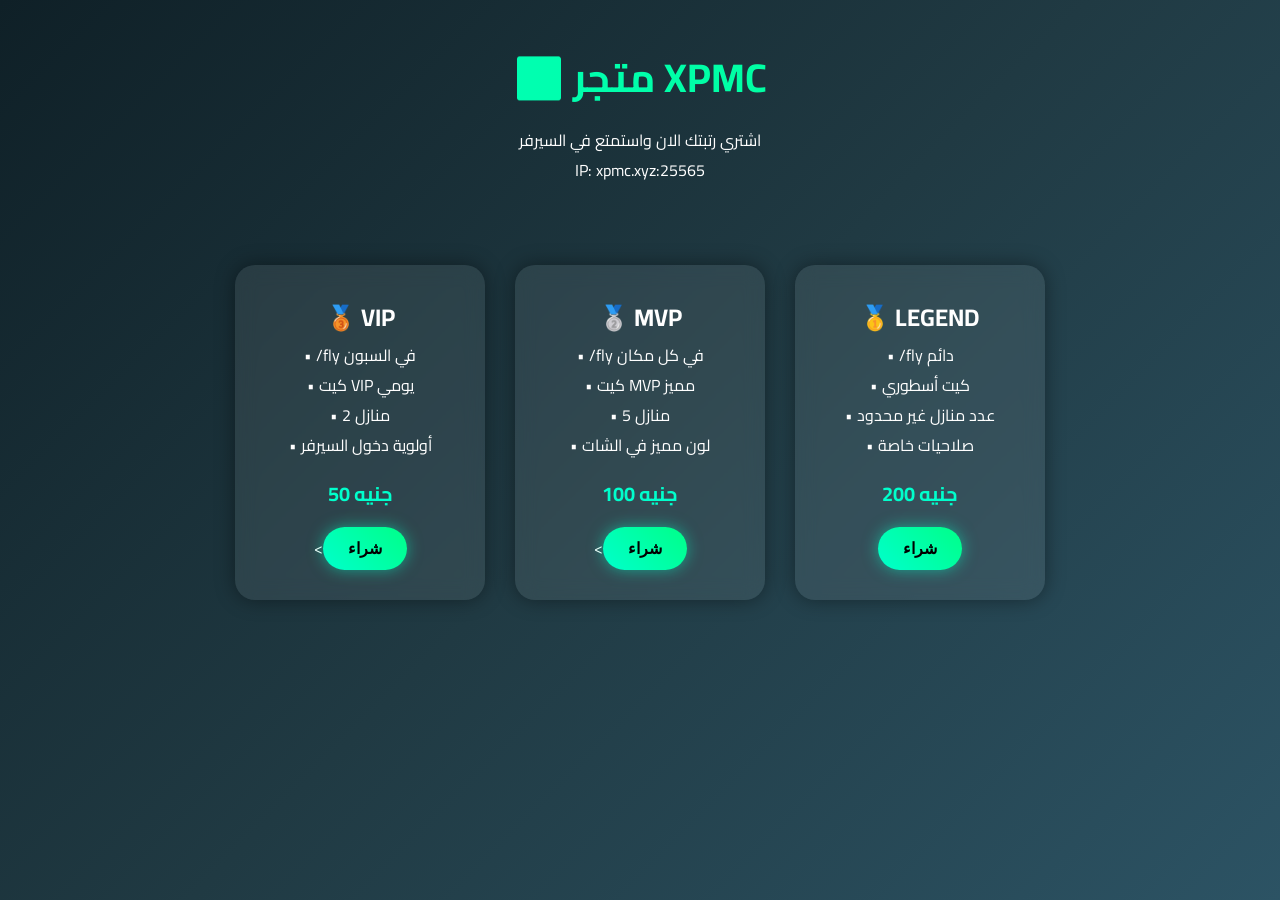
==== index.html @ bf9c6425 "Add files via upload" ====
<!DOCTYPE html>
<html lang="ar">
<head>
    <meta charset="UTF-8">
    <meta name="viewport" content="width=device-width, initial-scale=1.0">
    <title>متجر أراضي ماين كرافت</title>
    <link rel="stylesheet" href="style.css">
</head>
<body>

    <header>
        <h1>🟩 متجر XPMC </h1>
        <p>اشتري رتبتك الان واستمتع في السيرفر </p>
        <p>  IP: xpmc.xyz:25565  </p>
    </header>

    <section class="lands">

        <div class="card">
        <h2>🥉 VIP</h2>
        <p>• /fly في السبون</p>
        <p>• كيت VIP يومي</p>
        <p>• 2 منازل</p>
        <p>• أولوية دخول السيرفر</p>
        <p class="price">50 جنيه</p>
        <<button onclick="goToPayment('VIP', 50)">شراء</button>
        </div>

        <div class="card">
        <h2>🥈 MVP</h2>
        <p>• /fly في كل مكان</p>
        <p>• كيت MVP مميز</p>
        <p>• 5 منازل</p>
        <p>• لون مميز في الشات</p>
        <p class="price">100 جنيه</p>
        <<button onclick="goToPayment('MVP', 100)">شراء</button>
        </div>

       <div class="card">
        <h2>🥇 LEGEND</h2>
        <p>• /fly دائم</p>
        <p>• كيت أسطوري</p>
        <p>• عدد منازل غير محدود</p>
        <p>• صلاحيات خاصة</p>
        <p class="price">200 جنيه</p>
        <button onclick="goToPayment('LEGEND', 200)">شراء</button>
        </div>

    </section>

    <div id="popup" class="popup">
        <div class="popup-content">
            <h2 id="landName"></h2>
            <p id="landPrice"></p>
            <input type="text" id="playerName" placeholder="اكتب اسمك في ماين كرافت">
            <button onclick="confirmPurchase()">تأكيد الشراء</button>
            <button class="close" onclick="closePopup()">إلغاء</button>
        </div>
    </div>

    <script src="script.js"></script>
</body>
</html>
---- style.css ----
@import url('https://fonts.googleapis.com/css2?family=Cairo:wght@400;700&display=swap');

* {
    margin: 0;
    padding: 0;
    box-sizing: border-box;
}

body {
    font-family: 'Cairo', sans-serif;
    background: linear-gradient(135deg, #0f2027, #203a43, #2c5364);
    color: white;
    min-height: 100vh;
    text-align: center;
}

/* HEADER */
header {
    padding: 40px 20px;
}

header h1 {
    font-size: 40px;
    margin-bottom: 10px;
    background: linear-gradient(to right, #00ffcc, #00ff88);
    -webkit-background-clip: text;
    -webkit-text-fill-color: transparent;
}

/* CARDS */
.lands {
    display: flex;
    justify-content: center;
    flex-wrap: wrap;
    gap: 30px;
    margin-top: 40px;
}

.card {
    background: rgba(255, 255, 255, 0.08);
    backdrop-filter: blur(10px);
    padding: 30px;
    border-radius: 20px;
    width: 250px;
    transition: 0.4s;
    box-shadow: 0 0 20px rgba(0,0,0,0.4);
}

.card:hover {
    transform: translateY(-10px);
    box-shadow: 0 0 25px #00ffcc;
}

.price {
    color: #00ffcc;
    font-size: 20px;
    margin: 15px 0;
    font-weight: bold;
}

/* MODERN BUTTON */
button {
    padding: 12px 25px;
    border-radius: 50px;
    border: none;
    font-size: 16px;
    cursor: pointer;
    background: linear-gradient(45deg, #00ffcc, #00ff88);
    color: black;
    font-weight: bold;
    transition: 0.4s;
    box-shadow: 0 0 15px rgba(0,255,200,0.5);
}

button:hover {
    transform: scale(1.1);
    box-shadow: 0 0 25px #00ffcc;
}

/* POPUP */
.popup {
    display: none;
    position: fixed;
    inset: 0;
    background: rgba(0,0,0,0.8);
}

.popup-content {
    background: #1b1b1b;
    padding: 30px;
    width: 320px;
    border-radius: 20px;
    margin: 150px auto;
    box-shadow: 0 0 30px rgba(0,255,200,0.5);
}

input {
    padding: 10px;
    width: 100%;
    border-radius: 10px;
    border: none;
    margin: 15px 0;
    outline: none;
}

.close {
    background: crimson;
    color: white;
    margin-top: 10px;
}
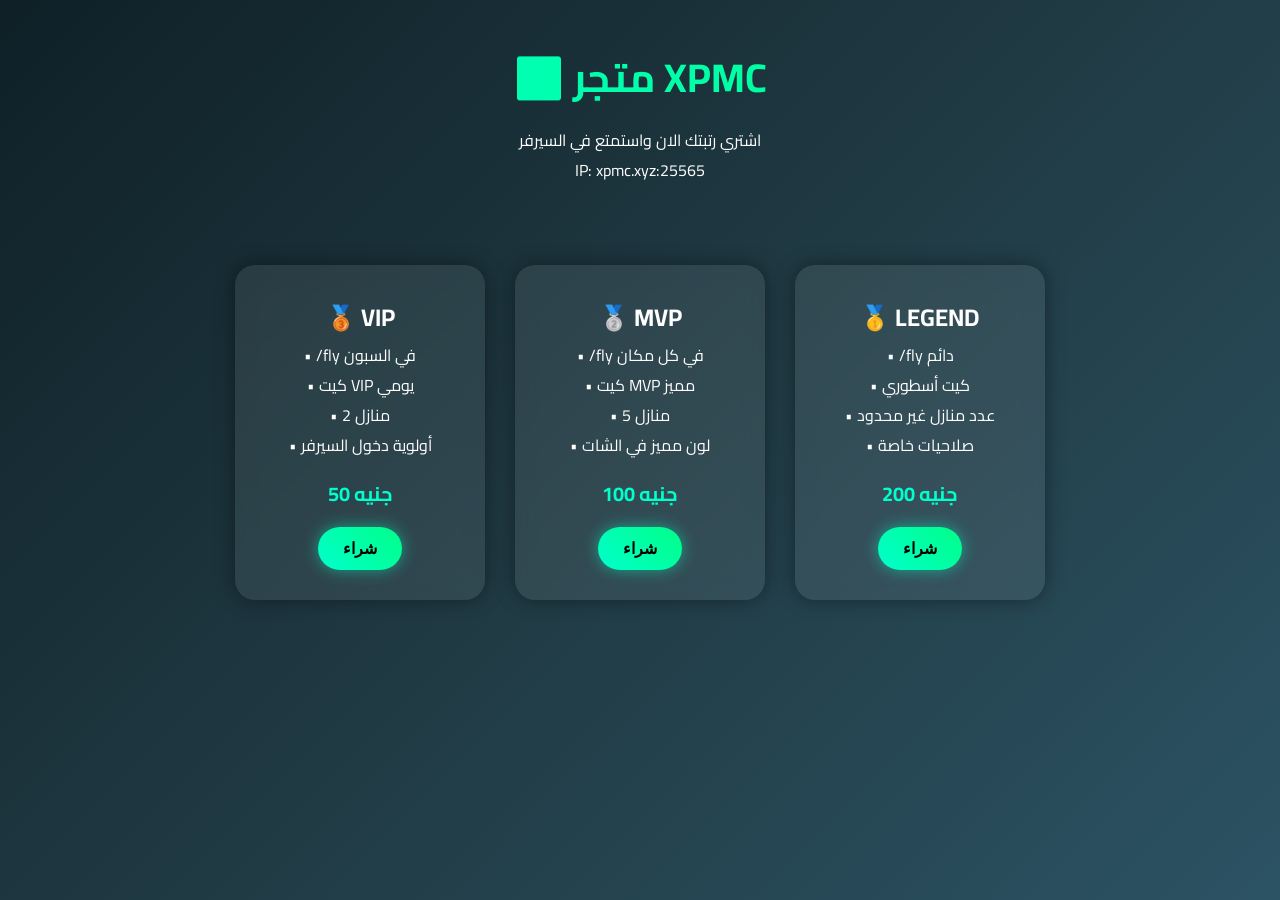
==== commit 1ef7134a: "Add files via upload" ====
--- a/index.html
+++ b/index.html
@@ -23,7 +23,7 @@
         <p>• 2 منازل</p>
         <p>• أولوية دخول السيرفر</p>
         <p class="price">50 جنيه</p>
-        <<button onclick="goToPayment('VIP', 50)">شراء</button>
+        <button onclick="window.open('https://forms.office.com/r/UesPTsssEZ &Rank=VIP&Price=50', '_blank')">شراء</button>
         </div>
 
         <div class="card">
@@ -33,7 +33,7 @@
         <p>• 5 منازل</p>
         <p>• لون مميز في الشات</p>
         <p class="price">100 جنيه</p>
-        <<button onclick="goToPayment('MVP', 100)">شراء</button>
+        <button onclick="window.open('https://forms.office.com/r/UesPTsssEZ &Rank=MVP&Price=100', '_blank')">شراء</button>
         </div>
 
        <div class="card">
@@ -43,7 +43,7 @@
         <p>• عدد منازل غير محدود</p>
         <p>• صلاحيات خاصة</p>
         <p class="price">200 جنيه</p>
-        <button onclick="goToPayment('LEGEND', 200)">شراء</button>
+        <button onclick="window.open('https://forms.office.com/r/UesPTsssEZ &Rank=LEGEND&Price=200', '_blank')">شراء</button>
         </div>
 
     </section>
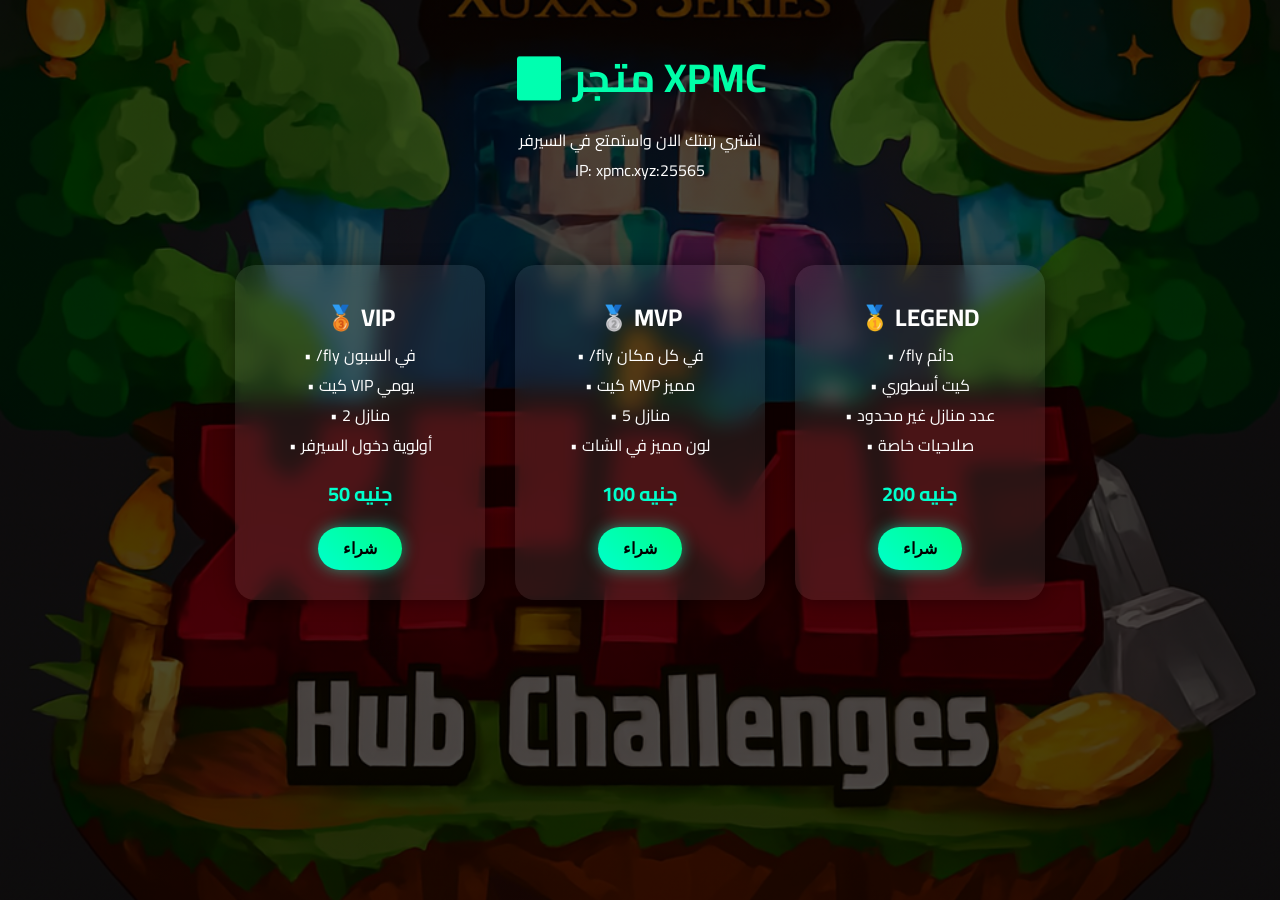
==== commit 8c3b047d: "Add files via upload" ====
--- a/index.html
+++ b/index.html
@@ -3,7 +3,7 @@
 <head>
     <meta charset="UTF-8">
     <meta name="viewport" content="width=device-width, initial-scale=1.0">
-    <title>متجر أراضي ماين كرافت</title>
+    <title>متجر  XPMC </title>
     <link rel="stylesheet" href="style.css">
 </head>
 <body>
--- a/style.css
+++ b/style.css
@@ -8,7 +8,10 @@
 
 body {
     font-family: 'Cairo', sans-serif;
-    background: linear-gradient(135deg, #0f2027, #203a43, #2c5364);
+    background: linear-gradient(rgba(0, 0, 0, 0.7), rgba(0, 0, 0, 0.7)), url('XPMC.png.png');
+    background-size: cover;
+    background-position: center;
+    background-attachment: fixed;
     color: white;
     min-height: 100vh;
     text-align: center;
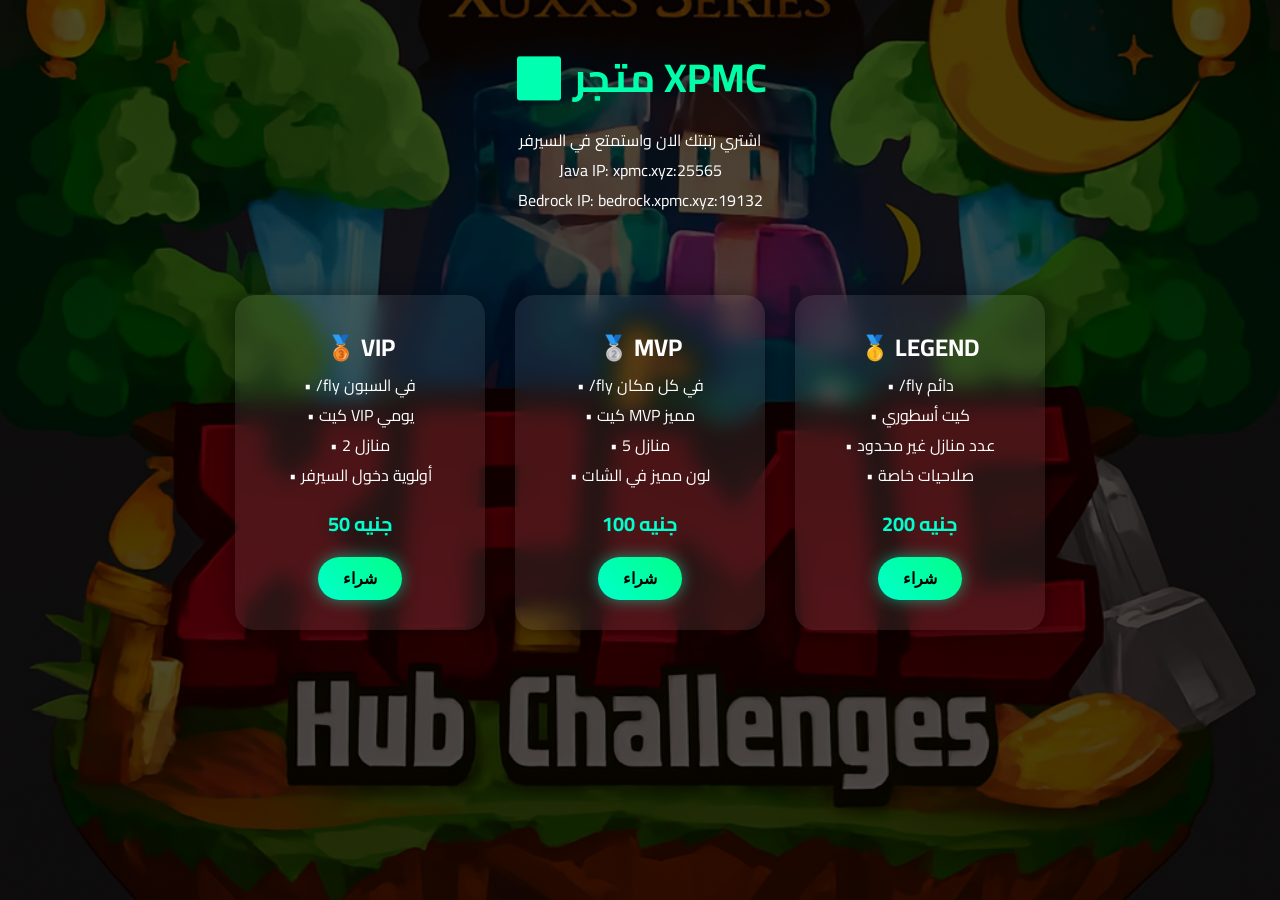
==== commit a180205c: "Add files via upload" ====
--- a/index.html
+++ b/index.html
@@ -11,7 +11,8 @@
     <header>
         <h1>🟩 متجر XPMC </h1>
         <p>اشتري رتبتك الان واستمتع في السيرفر </p>
-        <p>  IP: xpmc.xyz:25565  </p>
+        <p>  Java IP: xpmc.xyz:25565  </p> 
+        <p> Bedrock IP: bedrock.xpmc.xyz:19132 </p>
     </header>
 
     <section class="lands">
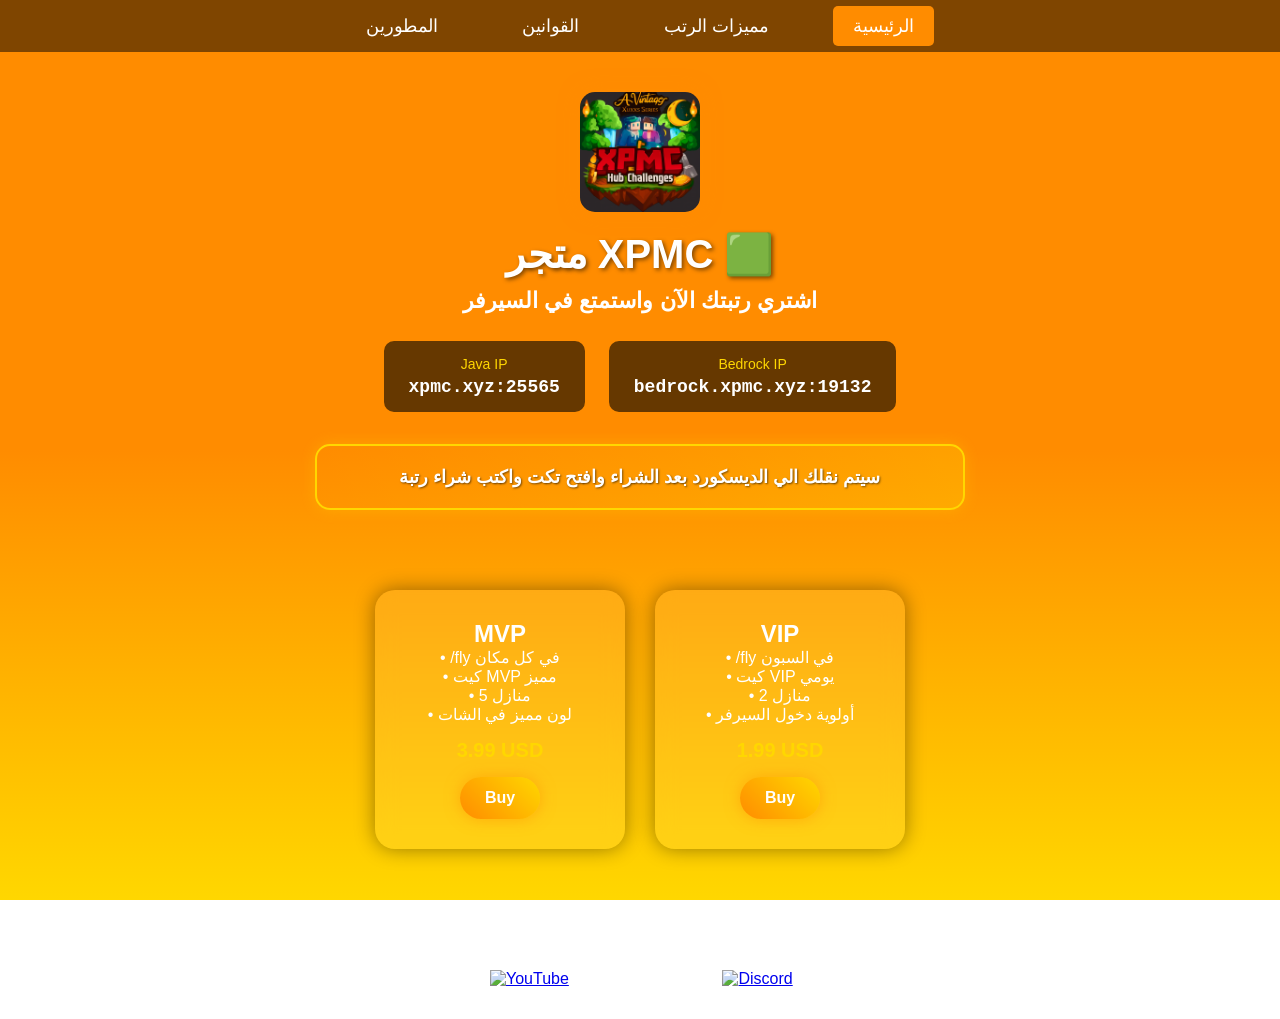
==== commit bee96773: "Add files via upload" ====
--- a/index.html
+++ b/index.html
@@ -3,50 +3,82 @@
 <head>
     <meta charset="UTF-8">
     <meta name="viewport" content="width=device-width, initial-scale=1.0">
+    <meta http-equiv="X-UA-Compatible" content="IE=edge">
+    <meta name="description" content="متجر رتب XPMC - اشتري رتبك واستمتع في السيرفر">
+    <meta name="keywords" content="Minecraft, Server, XPMC, رتب, متجر">
+    <meta http-equiv="Content-Security-Policy" content="default-src 'self'; script-src 'self' 'unsafe-inline'; style-src 'self' 'unsafe-inline' https://fonts.googleapis.com; font-src https://fonts.gstatic.com; img-src 'self' data: https://cdn-icons-png.flaticon.com;">
+    <meta http-equiv="Cache-Control" content="no-cache, no-store, must-revalidate">
+    <meta http-equiv="Pragma" content="no-cache">
+    <meta http-equiv="Expires" content="0">
+    <meta name="robots" content="noindex, nofollow">
     <title>متجر  XPMC </title>
     <link rel="stylesheet" href="style.css">
 </head>
 <body>
 
+    <nav>
+        <a href="index.html" class="active">الرئيسية</a>
+        <a href="features.html">مميزات الرتب</a>
+        <a href="rules.html">القوانين</a>
+        <a href="team.html">المطورين</a>
+    </nav>
+
     <header>
-        <h1>🟩 متجر XPMC </h1>
-        <p>اشتري رتبتك الان واستمتع في السيرفر </p>
-        <p>  Java IP: xpmc.xyz:25565  </p> 
-        <p> Bedrock IP: bedrock.xpmc.xyz:19132 </p>
+        <img src="XPMC.png.png" alt="XPMC Logo" class="logo">
+        <h1>متجر XPMC 🟩</h1>
+        <p class="tagline">اشتري رتبتك الآن واستمتع في السيرفر</p>
+        <div class="server-info">
+            <div class="ip-box" onclick="copyIP('xpmc.xyz:25565')">
+                <span class="ip-label">Java IP</span>
+                <span class="ip-address">xpmc.xyz:25565</span>
+            </div>
+            <div class="ip-box" onclick="copyIP('bedrock.xpmc.xyz:19132')">
+                <span class="ip-label">Bedrock IP</span>
+                <span class="ip-address">bedrock.xpmc.xyz:19132</span>
+            </div>
+        </div>
+        <p class="how-to-buy">
+            سيتم نقلك الي الديسكورد بعد الشراء وافتح تكت واكتب شراء رتبة
+        </p>
     </header>
 
     <section class="lands">
 
         <div class="card">
-        <h2>🥉 VIP</h2>
+        <h2>MVP</h2>
+        <p>• /fly في كل مكان</p>
+        <p>• كيت MVP مميز</p>
+        <p>• 5 منازل</p>
+        <p>• لون مميز في الشات</p>
+        <p class="price">3.99 USD</p>
+        <button onclick="window.open('https://discord.gg/ksceUxcd', '_blank')">Buy</button>
+        </div>
+
+        <div class="card">
+        <h2>VIP</h2>
         <p>• /fly في السبون</p>
         <p>• كيت VIP يومي</p>
         <p>• 2 منازل</p>
         <p>• أولوية دخول السيرفر</p>
-        <p class="price">50 جنيه</p>
-        <button onclick="window.open('https://forms.office.com/r/UesPTsssEZ &Rank=VIP&Price=50', '_blank')">شراء</button>
+        <p class="price">1.99 USD</p>
+        <button onclick="window.open('https://discord.gg/ksceUxcd', '_blank')">Buy</button>
         </div>
 
-        <div class="card">
-        <h2>🥈 MVP</h2>
-        <p>• /fly في كل مكان</p>
-        <p>• كيت MVP مميز</p>
-        <p>• 5 منازل</p>
-        <p>• لون مميز في الشات</p>
-        <p class="price">100 جنيه</p>
-        <button onclick="window.open('https://forms.office.com/r/UesPTsssEZ &Rank=MVP&Price=100', '_blank')">شراء</button>
+    </section>
+
+    <section class="social-section">
+        <div class="social-item">
+            <h2>قناتي على اليوتيوب</h2>
+            <a href="https://www.youtube.com/@_abdell_" target="_blank">
+                <img src="https://cdn-icons-png.flaticon.com/512/1384/1384060.png" alt="YouTube" width="60">
+            </a>
         </div>
-
-       <div class="card">
-        <h2>🥇 LEGEND</h2>
-        <p>• /fly دائم</p>
-        <p>• كيت أسطوري</p>
-        <p>• عدد منازل غير محدود</p>
-        <p>• صلاحيات خاصة</p>
-        <p class="price">200 جنيه</p>
-        <button onclick="window.open('https://forms.office.com/r/UesPTsssEZ &Rank=LEGEND&Price=200', '_blank')">شراء</button>
+        <div class="social-item">
+            <h2>سيرفر الديسكورد</h2>
+            <a href="https://discord.gg/ksceUxcd" target="_blank">
+                <img src="https://cdn-icons-png.flaticon.com/512/2111/2111370.png" alt="Discord" width="60">
+            </a>
         </div>
-
     </section>
 
     <div id="popup" class="popup">
--- a/style.css
+++ b/style.css
@@ -8,13 +8,31 @@
 
 body {
     font-family: 'Cairo', sans-serif;
-    background: linear-gradient(rgba(0, 0, 0, 0.7), rgba(0, 0, 0, 0.7)), url('XPMC.png.png');
-    background-size: cover;
-    background-position: center;
+    background: linear-gradient(to bottom, #FF8C00 50%, #FFD700 100%);
     background-attachment: fixed;
     color: white;
     min-height: 100vh;
     text-align: center;
+}
+
+/* NAV */
+nav {
+    background: rgba(0, 0, 0, 0.5);
+    padding: 15px;
+}
+
+nav a {
+    color: white;
+    text-decoration: none;
+    margin: 0 20px;
+    font-size: 18px;
+    padding: 10px 20px;
+    border-radius: 5px;
+    transition: 0.3s;
+}
+
+nav a:hover, nav a.active {
+    background: #FF8C00;
 }
 
 /* HEADER */
@@ -22,12 +40,82 @@
     padding: 40px 20px;
 }
 
+.logo {
+    width: 120px;
+    height: auto;
+    border-radius: 15px;
+    box-shadow: 0 0 20px rgba(255, 140, 0, 0.5);
+    margin-bottom: 15px;
+}
+
+.tagline {
+    font-size: 22px;
+    margin-bottom: 25px;
+    font-weight: bold;
+}
+
+.server-info {
+    display: flex;
+    justify-content: center;
+    gap: 20px;
+    flex-wrap: wrap;
+}
+
+.ip-box {
+    background: rgba(0, 0, 0, 0.6);
+    padding: 15px 25px;
+    border-radius: 12px;
+    cursor: pointer;
+    transition: all 0.3s;
+    border: 2px solid #FF8C00;
+}
+
+.ip-box:hover {
+    background: #FF8C00;
+    transform: scale(1.05);
+}
+
+.ip-label {
+    display: block;
+    font-size: 14px;
+    color: #FFD700;
+    margin-bottom: 5px;
+}
+
+.ip-box:hover .ip-label {
+    color: white;
+}
+
+.ip-address {
+    font-size: 18px;
+    font-weight: bold;
+    font-family: monospace;
+}
+
+.how-to-buy {
+    margin-top: 30px;
+    padding: 20px 30px;
+    background: linear-gradient(135deg, rgba(255,140,0,0.3), rgba(255,215,0,0.3));
+    border: 2px solid #FFD700;
+    border-radius: 15px;
+    font-size: 18px;
+    max-width: 650px;
+    margin-left: auto;
+    margin-right: auto;
+    font-weight: bold;
+    text-shadow: 1px 1px 2px rgba(0,0,0,0.5);
+    box-shadow: 0 0 15px rgba(255, 215, 0, 0.3);
+}
+
+.buy-hint {
+    display: none;
+}
+
 header h1 {
     font-size: 40px;
     margin-bottom: 10px;
-    background: linear-gradient(to right, #00ffcc, #00ff88);
-    -webkit-background-clip: text;
-    -webkit-text-fill-color: transparent;
+    color: #FFFFFF;
+    text-shadow: 2px 2px 4px rgba(0,0,0,0.5);
 }
 
 /* CARDS */
@@ -51,11 +139,142 @@
 
 .card:hover {
     transform: translateY(-10px);
-    box-shadow: 0 0 25px #00ffcc;
+    box-shadow: 0 0 25px #FFD700;
+}
+
+.card ul {
+    list-style: none;
+    text-align: right;
+    margin-top: 15px;
+}
+
+.card li {
+    padding: 8px 0;
+    font-size: 14px;
+}
+
+.features {
+    display: flex;
+    justify-content: center;
+    flex-wrap: wrap;
+    gap: 30px;
+    margin-top: 40px;
+    padding: 20px;
+}
+
+/* RULES PAGE */
+.rules-container {
+    max-width: 800px;
+    margin: 40px auto;
+    padding: 20px;
+    text-align: right;
+}
+
+.rule-section {
+    background: rgba(255, 255, 255, 0.1);
+    backdrop-filter: blur(10px);
+    padding: 25px;
+    border-radius: 15px;
+    margin-bottom: 20px;
+    box-shadow: 0 0 15px rgba(0,0,0,0.3);
+}
+
+.rule-section h2 {
+    color: #FFD700;
+    margin-bottom: 15px;
+    font-size: 22px;
+}
+
+.rule-section ul {
+    list-style: none;
+}
+
+.rule-section li {
+    padding: 10px 0;
+    border-bottom: 1px solid rgba(255,255,255,0.1);
+}
+
+.rule-section li:last-child {
+    border-bottom: none;
+}
+
+.rule-num {
+    background: #FF8C00;
+    color: white;
+    padding: 3px 8px;
+    border-radius: 5px;
+    margin-left: 10px;
+    font-size: 12px;
+}
+
+.punishments li {
+    font-size: 16px;
+}
+
+.note {
+    color: #FFD700;
+    margin-top: 15px;
+    font-style: italic;
+}
+
+/* TEAM PAGE */
+.team-container {
+    max-width: 800px;
+    margin: 40px auto;
+    padding: 20px;
+}
+
+.team-section {
+    margin-bottom: 30px;
+}
+
+.team-section h2 {
+    color: #FFD700;
+    margin-bottom: 15px;
+    font-size: 22px;
+}
+
+.team-card {
+    background: rgba(255, 255, 255, 0.1);
+    backdrop-filter: blur(10px);
+    padding: 20px;
+    border-radius: 15px;
+    margin-bottom: 15px;
+    box-shadow: 0 0 15px rgba(0,0,0,0.3);
+    text-align: center;
+    border: 2px solid #FF8C00;
+}
+
+.team-card.owner {
+    border: 2px solid #FFD700;
+    background: rgba(255, 215, 0, 0.1);
+}
+
+.team-card h3 {
+    font-size: 20px;
+    margin-bottom: 5px;
+}
+
+.team-card p {
+    color: #ccc;
+}
+
+.team-card p.light-text {
+    color: #eee;
+    font-weight: 500;
+}
+
+.team-card p.owner-text {
+    color: #FFD700;
+    font-weight: bold;
+}
+
+.team-card p.assistant-text {
+    color: #00ffcc;
 }
 
 .price {
-    color: #00ffcc;
+    color: #FFD700;
     font-size: 20px;
     margin: 15px 0;
     font-weight: bold;
@@ -68,16 +287,16 @@
     border: none;
     font-size: 16px;
     cursor: pointer;
-    background: linear-gradient(45deg, #00ffcc, #00ff88);
-    color: black;
+    background: linear-gradient(45deg, #FF8C00, #FFD700);
+    color: white;
     font-weight: bold;
     transition: 0.4s;
-    box-shadow: 0 0 15px rgba(0,255,200,0.5);
+    box-shadow: 0 0 15px rgba(255, 140, 0, 0.5);
 }
 
 button:hover {
     transform: scale(1.1);
-    box-shadow: 0 0 25px #00ffcc;
+    box-shadow: 0 0 25px #FFD700;
 }
 
 /* POPUP */
@@ -89,12 +308,12 @@
 }
 
 .popup-content {
-    background: #1b1b1b;
+    background: #2a1a0a;
     padding: 30px;
     width: 320px;
     border-radius: 20px;
     margin: 150px auto;
-    box-shadow: 0 0 30px rgba(0,255,200,0.5);
+    box-shadow: 0 0 30px rgba(255, 140, 0, 0.5);
 }
 
 input {
@@ -110,4 +329,32 @@
     background: crimson;
     color: white;
     margin-top: 10px;
+}
+
+/* SOCIAL SECTION */
+.social-section {
+    margin-top: 50px;
+    padding: 30px;
+    display: flex;
+    justify-content: center;
+    gap: 60px;
+    flex-wrap: wrap;
+}
+
+.social-item {
+    text-align: center;
+}
+
+.social-item h2 {
+    margin-bottom: 15px;
+    font-size: 22px;
+}
+
+.social-item a {
+    display: inline-block;
+    transition: transform 0.3s;
+}
+
+.social-item a:hover {
+    transform: scale(1.1);
 }
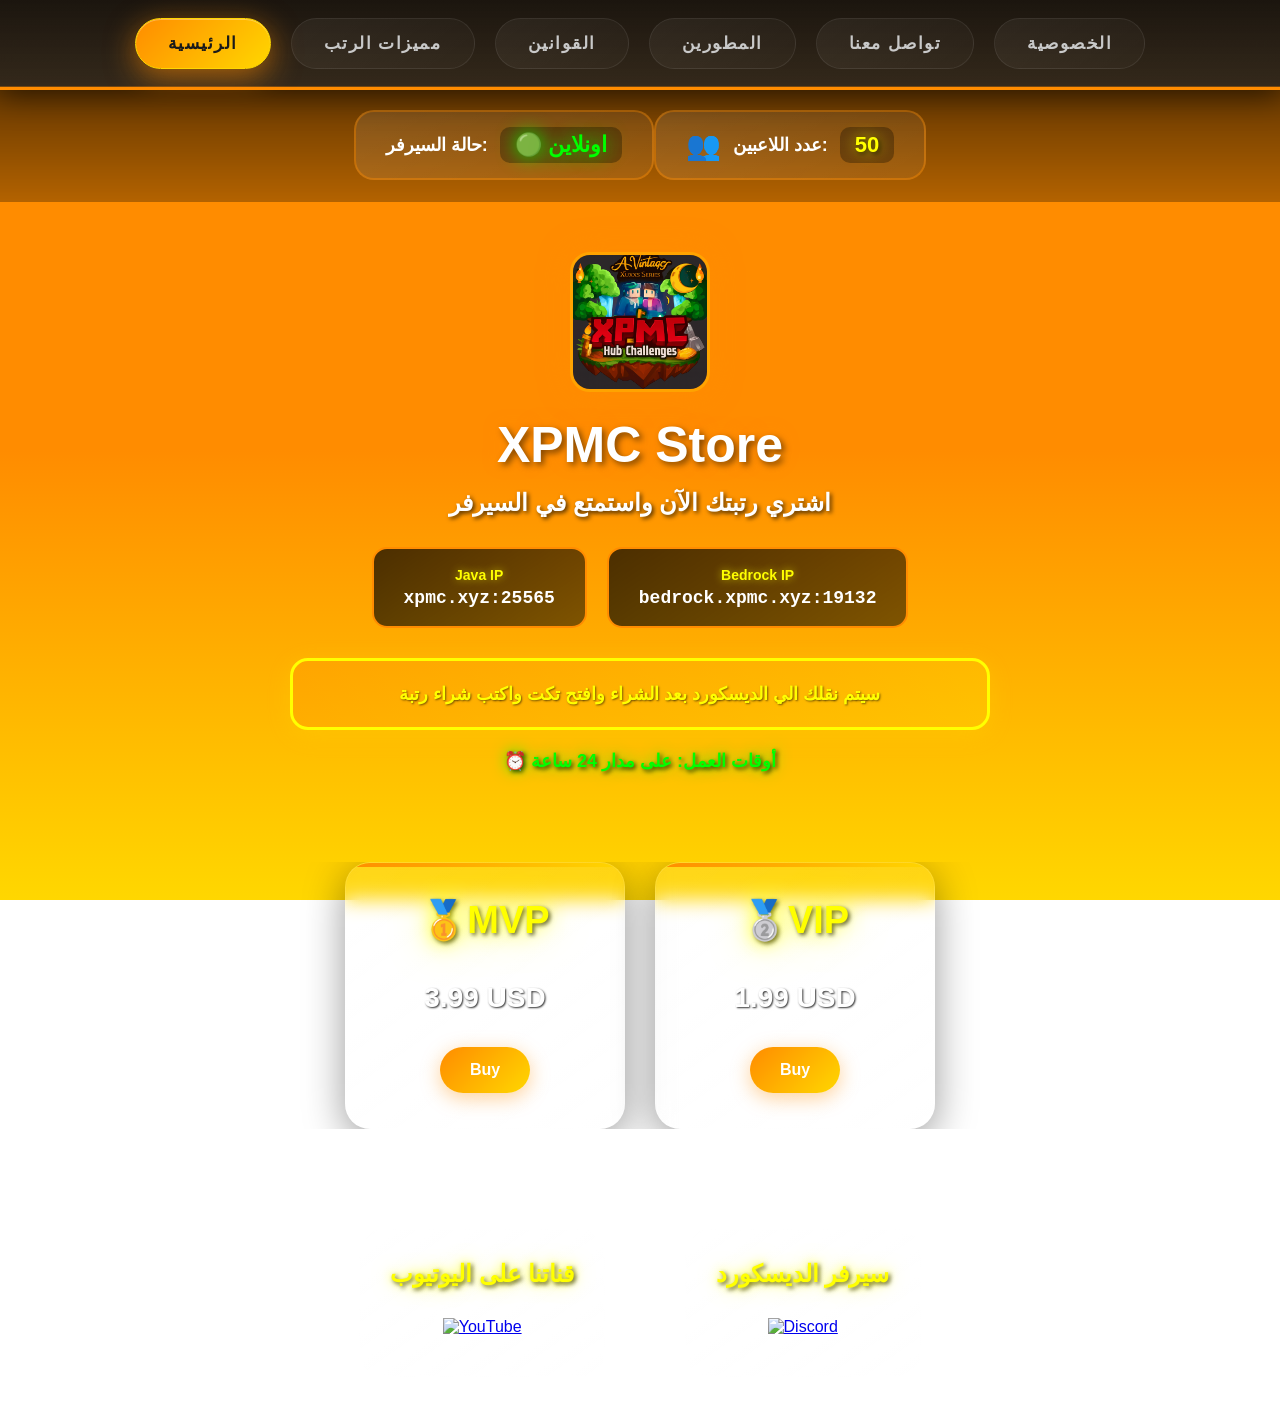
==== commit d81146af: "Add files via upload" ====
--- a/index.html
+++ b/index.html
@@ -11,7 +11,8 @@
     <meta http-equiv="Pragma" content="no-cache">
     <meta http-equiv="Expires" content="0">
     <meta name="robots" content="noindex, nofollow">
-    <title>متجر  XPMC </title>
+    <title>XPMC Store</title>
+    <link rel="icon" type="image/png" href="XPMC.png">
     <link rel="stylesheet" href="style.css">
 </head>
 <body>
@@ -21,11 +22,25 @@
         <a href="features.html">مميزات الرتب</a>
         <a href="rules.html">القوانين</a>
         <a href="team.html">المطورين</a>
+        <a href="contact.html">تواصل معنا</a>
+        <a href="privacy.html">الخصوصية</a>
     </nav>
 
+    <div class="server-status-bar">
+        <div class="status-item server-status">
+            <span class="status-label">حالة السيرفر:</span>
+            <span class="status-value online">🟢 اونلاين</span>
+        </div>
+        <div class="status-item players-count">
+            <span class="status-icon">👥</span>
+            <span class="status-label">عدد اللاعبين:</span>
+            <span class="status-value">50</span>
+        </div>
+    </div>
+
     <header>
-        <img src="XPMC.png.png" alt="XPMC Logo" class="logo">
-        <h1>متجر XPMC 🟩</h1>
+        <img src="XPMC.png" alt="XPMC Logo" class="logo">
+        <h1>XPMC Store</h1>
         <p class="tagline">اشتري رتبتك الآن واستمتع في السيرفر</p>
         <div class="server-info">
             <div class="ip-box" onclick="copyIP('xpmc.xyz:25565')">
@@ -40,26 +55,21 @@
         <p class="how-to-buy">
             سيتم نقلك الي الديسكورد بعد الشراء وافتح تكت واكتب شراء رتبة
         </p>
+        <p class="work-time">
+            ⏰ أوقات العمل: على مدار 24 ساعة
+        </p>
     </header>
 
     <section class="lands">
 
         <div class="card">
-        <h2>MVP</h2>
-        <p>• /fly في كل مكان</p>
-        <p>• كيت MVP مميز</p>
-        <p>• 5 منازل</p>
-        <p>• لون مميز في الشات</p>
+        <h2>🥇MVP</h2>
         <p class="price">3.99 USD</p>
         <button onclick="window.open('https://discord.gg/ksceUxcd', '_blank')">Buy</button>
         </div>
 
         <div class="card">
-        <h2>VIP</h2>
-        <p>• /fly في السبون</p>
-        <p>• كيت VIP يومي</p>
-        <p>• 2 منازل</p>
-        <p>• أولوية دخول السيرفر</p>
+        <h2>🥈VIP</h2>
         <p class="price">1.99 USD</p>
         <button onclick="window.open('https://discord.gg/ksceUxcd', '_blank')">Buy</button>
         </div>
@@ -68,7 +78,7 @@
 
     <section class="social-section">
         <div class="social-item">
-            <h2>قناتي على اليوتيوب</h2>
+            <h2>قناتنا على اليوتيوب</h2>
             <a href="https://www.youtube.com/@_abdell_" target="_blank">
                 <img src="https://cdn-icons-png.flaticon.com/512/1384/1384060.png" alt="YouTube" width="60">
             </a>
--- a/style.css
+++ b/style.css
@@ -1,4 +1,4 @@
-@import url('https://fonts.googleapis.com/css2?family=Cairo:wght@400;700&display=swap');
+@import url('https://fonts.googleapis.com/css2?family=Tajawal:wght@400;500;700;800;900&display=swap');
 
 * {
     margin: 0;
@@ -6,52 +6,177 @@
     box-sizing: border-box;
 }
 
+html {
+    overflow-x: hidden;
+}
+
 body {
-    font-family: 'Cairo', sans-serif;
+    font-family: 'Tajawal', sans-serif;
     background: linear-gradient(to bottom, #FF8C00 50%, #FFD700 100%);
     background-attachment: fixed;
     color: white;
     min-height: 100vh;
     text-align: center;
+    overflow-x: hidden;
 }
 
 /* NAV */
 nav {
-    background: rgba(0, 0, 0, 0.5);
-    padding: 15px;
+    background: linear-gradient(180deg, rgba(15, 15, 15, 0.95), rgba(30, 30, 30, 0.9));
+    padding: 18px 40px;
+    display: flex;
+    justify-content: center;
+    align-items: center;
+    gap: 20px;
+    box-shadow: 0 5px 30px rgba(0, 0, 0, 0.6), inset 0 -1px 0 rgba(255, 140, 0, 0.3);
+    border-bottom: 3px solid #FF8C00;
+    position: sticky;
+    top: 0;
+    z-index: 1000;
+    backdrop-filter: blur(10px);
+}
+
+/* SERVER STATUS BAR */
+.server-status-bar {
+    display: flex;
+    justify-content: center;
+    align-items: center;
+    padding: 20px 40px;
+    background: linear-gradient(180deg, rgba(0,0,0,0.6), rgba(0,0,0,0.3));
+    border-bottom: 2px solid rgba(255, 140, 0, 0.5);
+}
+
+.status-item {
+    display: flex;
+    align-items: center;
+    gap: 12px;
+    padding: 15px 30px;
+    border-radius: 20px;
+    background: linear-gradient(145deg, rgba(255, 255, 255, 0.1), rgba(255, 255, 255, 0.05));
+    border: 2px solid rgba(255, 140, 0, 0.4);
+    transition: all 0.4s cubic-bezier(0.34, 1.56, 0.64, 1);
+}
+
+.status-item:hover {
+    transform: translateY(-3px) scale(1.02);
+    box-shadow: 0 10px 30px rgba(255, 140, 0, 0.4);
+    border-color: rgba(255, 215, 0, 0.6);
+}
+
+.status-icon {
+    font-size: 28px;
+    animation: bounce 1s ease-in-out infinite;
+}
+
+@keyframes bounce {
+    0%, 100% { transform: translateY(0); }
+    50% { transform: translateY(-5px); }
+}
+
+.status-label {
+    font-size: 18px;
+    font-weight: 700;
+    color: #FFFFFF;
+}
+
+.status-value {
+    font-size: 22px;
+    font-weight: 900;
+    color: #FFFF00;
+    text-shadow: 0 0 15px rgba(255, 255, 0, 0.8), 2px 2px 4px rgba(0,0,0,0.8);
+    background: rgba(0, 0, 0, 0.3);
+    padding: 5px 15px;
+    border-radius: 10px;
+}
+
+.status-value.online {
+    color: #00FF00;
+    text-shadow: 0 0 20px rgba(0, 255, 0, 0.9);
+    animation: pulse 1.5s ease-in-out infinite;
+}
+
+@keyframes pulse {
+    0%, 100% { opacity: 1; }
+    50% { opacity: 0.7; }
+}
+
+@keyframes float {
+    0%, 100% { transform: translateY(0); }
+    50% { transform: translateY(-8px); }
 }
 
 nav a {
+    color: #c9c9c9;
+    text-decoration: none;
+    font-size: 17px;
+    padding: 14px 32px;
+    border-radius: 30px;
+    transition: all 0.4s cubic-bezier(0.34, 1.56, 0.64, 1);
+    font-weight: 800;
+    letter-spacing: 1.5px;
+    text-transform: uppercase;
+    position: relative;
+    background: linear-gradient(145deg, rgba(255,255,255,0.05), rgba(255,255,255,0.02));
+    border: 1px solid rgba(255, 255, 255, 0.08);
+}
+
+nav a::before {
+    content: '';
+    position: absolute;
+    top: 0;
+    left: 0;
+    width: 100%;
+    height: 100%;
+    border-radius: 30px;
+    background: linear-gradient(135deg, #FF8C00, #FFD700);
+    opacity: 0;
+    transition: all 0.4s ease;
+    z-index: -1;
+}
+
+nav a:hover {
     color: white;
-    text-decoration: none;
-    margin: 0 20px;
-    font-size: 18px;
-    padding: 10px 20px;
-    border-radius: 5px;
-    transition: 0.3s;
-}
-
-nav a:hover, nav a.active {
-    background: #FF8C00;
+    transform: translateY(-4px) scale(1.02);
+    box-shadow: 0 12px 35px rgba(255, 140, 0, 0.5), 0 4px 15px rgba(0, 0, 0, 0.3);
+    border-color: rgba(255, 215, 0, 0.5);
+    text-shadow: 0 2px 4px rgba(0, 0, 0, 0.3);
+}
+
+nav a.active {
+    background: linear-gradient(135deg, #FF8C00, #FFD700);
+    color: #1a1a1a;
+    box-shadow: 0 8px 30px rgba(255, 140, 0, 0.6), inset 0 1px 0 rgba(255, 255, 255, 0.3);
+    border-color: #FFD700;
+    text-shadow: none;
 }
 
 /* HEADER */
 header {
-    padding: 40px 20px;
+    padding: 50px 20px;
+    position: relative;
 }
 
 .logo {
-    width: 120px;
+    width: 140px;
     height: auto;
-    border-radius: 15px;
-    box-shadow: 0 0 20px rgba(255, 140, 0, 0.5);
-    margin-bottom: 15px;
+    border-radius: 20px;
+    box-shadow: 0 0 30px rgba(255, 140, 0, 0.6);
+    margin-bottom: 20px;
+    transition: all 0.4s;
+    border: 3px solid rgba(255, 215, 0, 0.3);
+}
+
+.logo:hover {
+    transform: scale(1.05) rotate(2deg);
+    box-shadow: 0 0 50px rgba(255, 140, 0, 0.8);
 }
 
 .tagline {
-    font-size: 22px;
-    margin-bottom: 25px;
+    font-size: 24px;
+    margin-bottom: 30px;
     font-weight: bold;
+    color: #FFFFFF;
+    text-shadow: 2px 2px 4px rgba(0,0,0,0.7);
 }
 
 .server-info {
@@ -62,24 +187,45 @@
 }
 
 .ip-box {
-    background: rgba(0, 0, 0, 0.6);
-    padding: 15px 25px;
-    border-radius: 12px;
+    background: linear-gradient(145deg, rgba(0,0,0,0.7), rgba(0,0,0,0.5));
+    padding: 18px 30px;
+    border-radius: 15px;
     cursor: pointer;
-    transition: all 0.3s;
+    transition: all 0.4s cubic-bezier(0.34, 1.56, 0.64, 1);
     border: 2px solid #FF8C00;
+    position: relative;
+    overflow: hidden;
+}
+
+.ip-box::before {
+    content: '';
+    position: absolute;
+    top: 0;
+    left: -100%;
+    width: 100%;
+    height: 100%;
+    background: linear-gradient(90deg, transparent, rgba(255,255,255,0.1), transparent);
+    transition: 0.5s;
+}
+
+.ip-box:hover::before {
+    left: 100%;
 }
 
 .ip-box:hover {
-    background: #FF8C00;
-    transform: scale(1.05);
+    background: linear-gradient(135deg, #FF8C00, #FFA500);
+    transform: scale(1.05) translateY(-3px);
+    box-shadow: 0 10px 30px rgba(255, 140, 0, 0.5);
+    border-color: #FFD700;
 }
 
 .ip-label {
     display: block;
     font-size: 14px;
-    color: #FFD700;
+    color: #FFFF00;
     margin-bottom: 5px;
+    text-shadow: 0 0 8px rgba(255, 255, 0, 0.6);
+    font-weight: bold;
 }
 
 .ip-box:hover .ip-label {
@@ -94,17 +240,33 @@
 
 .how-to-buy {
     margin-top: 30px;
-    padding: 20px 30px;
+    padding: 22px 35px;
     background: linear-gradient(135deg, rgba(255,140,0,0.3), rgba(255,215,0,0.3));
-    border: 2px solid #FFD700;
-    border-radius: 15px;
+    border: 3px solid #FFFF00;
+    border-radius: 18px;
     font-size: 18px;
-    max-width: 650px;
+    max-width: 700px;
     margin-left: auto;
     margin-right: auto;
     font-weight: bold;
     text-shadow: 1px 1px 2px rgba(0,0,0,0.5);
-    box-shadow: 0 0 15px rgba(255, 215, 0, 0.3);
+    box-shadow: 0 5px 25px rgba(255, 215, 0, 0.3);
+    transition: all 0.3s;
+    color: #FFFF00;
+}
+
+.how-to-buy:hover {
+    transform: translateY(-3px);
+    box-shadow: 0 8px 35px rgba(255, 215, 0, 0.4);
+}
+
+.work-time {
+    margin-top: 20px;
+    font-size: 18px;
+    font-weight: 700;
+    color: #00FF00;
+    text-shadow: 0 0 15px rgba(0, 255, 0, 0.7), 2px 2px 4px rgba(0,0,0,0.8);
+    animation: pulse 2s ease-in-out infinite;
 }
 
 .buy-hint {
@@ -112,10 +274,21 @@
 }
 
 header h1 {
-    font-size: 40px;
-    margin-bottom: 10px;
-    color: #FFFFFF;
-    text-shadow: 2px 2px 4px rgba(0,0,0,0.5);
+    font-size: 50px;
+    margin-bottom: 15px;
+    color: #FFFFFF;
+    font-weight: 900;
+    text-shadow: 3px 3px 6px rgba(0,0,0,0.5), 0 0 20px rgba(255, 140, 0, 0.3);
+    animation: headerGlow 2s ease-in-out infinite alternate;
+}
+
+@keyframes headerGlow {
+    from {
+        text-shadow: 3px 3px 6px rgba(0,0,0,0.5), 0 0 20px rgba(255, 140, 0, 0.3);
+    }
+    to {
+        text-shadow: 3px 3px 6px rgba(0,0,0,0.5), 0 0 40px rgba(255, 140, 0, 0.6);
+    }
 }
 
 /* CARDS */
@@ -128,18 +301,48 @@
 }
 
 .card {
-    background: rgba(255, 255, 255, 0.08);
+    background: linear-gradient(145deg, rgba(255, 255, 255, 0.1), rgba(255, 255, 255, 0.05));
     backdrop-filter: blur(10px);
-    padding: 30px;
-    border-radius: 20px;
-    width: 250px;
-    transition: 0.4s;
-    box-shadow: 0 0 20px rgba(0,0,0,0.4);
+    padding: 35px 30px;
+    border-radius: 25px;
+    width: 280px;
+    transition: all 0.4s cubic-bezier(0.34, 1.56, 0.64, 1);
+    box-shadow: 0 10px 40px rgba(0,0,0,0.4);
+    border: 1px solid rgba(255, 255, 255, 0.1);
+    position: relative;
+    overflow: hidden;
+}
+
+.card::before {
+    content: '';
+    position: absolute;
+    top: 0;
+    left: 0;
+    width: 100%;
+    height: 4px;
+    background: linear-gradient(90deg, #FF8C00, #FFD700);
 }
 
 .card:hover {
-    transform: translateY(-10px);
-    box-shadow: 0 0 25px #FFD700;
+    transform: translateY(-15px) scale(1.02);
+    box-shadow: 0 20px 50px rgba(255, 140, 0, 0.4);
+    border-color: rgba(255, 215, 0, 0.3);
+}
+
+.card h2 {
+    font-size: 38px;
+    margin-bottom: 25px;
+    color: #FFFF00;
+    font-weight: 900;
+    text-shadow: 0 0 20px rgba(255, 255, 0, 0.9), 0 0 40px rgba(255, 255, 0, 0.5), 2px 2px 4px rgba(0,0,0,0.8);
+}
+
+.card p {
+    font-size: 28px;
+    line-height: 2.2;
+    color: #FFFFFF;
+    text-shadow: 1px 1px 2px rgba(0,0,0,0.8);
+    font-weight: 700;
 }
 
 .card ul {
@@ -149,17 +352,20 @@
 }
 
 .card li {
-    padding: 8px 0;
-    font-size: 14px;
+    padding: 12px 0;
+    font-size: 26px;
+    font-weight: 700;
+    color: #FFFFFF;
+    text-shadow: 1px 1px 2px rgba(0,0,0,0.8);
 }
 
 .features {
     display: flex;
     justify-content: center;
     flex-wrap: wrap;
-    gap: 30px;
-    margin-top: 40px;
-    padding: 20px;
+    gap: 35px;
+    margin-top: 50px;
+    padding: 30px;
 }
 
 /* RULES PAGE */
@@ -171,18 +377,28 @@
 }
 
 .rule-section {
-    background: rgba(255, 255, 255, 0.1);
+    background: linear-gradient(145deg, rgba(255, 255, 255, 0.1), rgba(255, 255, 255, 0.05));
     backdrop-filter: blur(10px);
-    padding: 25px;
-    border-radius: 15px;
-    margin-bottom: 20px;
-    box-shadow: 0 0 15px rgba(0,0,0,0.3);
+    padding: 30px;
+    border-radius: 20px;
+    margin-bottom: 25px;
+    box-shadow: 0 10px 40px rgba(0,0,0,0.3);
+    border: 1px solid rgba(255, 255, 255, 0.1);
+    transition: all 0.3s;
+}
+
+.rule-section:hover {
+    transform: translateY(-5px);
+    box-shadow: 0 15px 50px rgba(255, 140, 0, 0.2);
+    border-color: rgba(255, 215, 0, 0.2);
 }
 
 .rule-section h2 {
-    color: #FFD700;
+    color: #FFFF00;
     margin-bottom: 15px;
-    font-size: 22px;
+    font-size: 24px;
+    font-weight: 800;
+    text-shadow: 0 0 10px rgba(255, 255, 0, 0.6), 2px 2px 4px rgba(0,0,0,0.8);
 }
 
 .rule-section ul {
@@ -190,8 +406,12 @@
 }
 
 .rule-section li {
-    padding: 10px 0;
+    padding: 12px 0;
     border-bottom: 1px solid rgba(255,255,255,0.1);
+    color: #FFFFFF;
+    text-shadow: 1px 1px 2px rgba(0,0,0,0.5);
+    font-size: 18px;
+    font-weight: 600;
 }
 
 .rule-section li:last-child {
@@ -212,9 +432,10 @@
 }
 
 .note {
-    color: #FFD700;
+    color: #FFFF00;
     margin-top: 15px;
     font-style: italic;
+    text-shadow: 0 0 8px rgba(255, 255, 0, 0.5), 1px 1px 2px rgba(0,0,0,0.8);
 }
 
 /* TEAM PAGE */
@@ -229,44 +450,110 @@
 }
 
 .team-section h2 {
-    color: #FFD700;
+    color: #FFFF00;
     margin-bottom: 15px;
-    font-size: 22px;
+    font-size: 24px;
+    font-weight: 800;
+    text-shadow: 0 0 10px rgba(255, 255, 0, 0.6), 2px 2px 4px rgba(0,0,0,0.8);
 }
 
 .team-card {
-    background: rgba(255, 255, 255, 0.1);
+    background: linear-gradient(145deg, rgba(255, 255, 255, 0.1), rgba(255, 255, 255, 0.05));
     backdrop-filter: blur(10px);
-    padding: 20px;
-    border-radius: 15px;
-    margin-bottom: 15px;
-    box-shadow: 0 0 15px rgba(0,0,0,0.3);
+    padding: 25px;
+    border-radius: 20px;
+    margin-bottom: 20px;
+    box-shadow: 0 10px 40px rgba(0,0,0,0.3);
     text-align: center;
-    border: 2px solid #FF8C00;
+    border: 2px solid rgba(255, 140, 0, 0.3);
+    transition: all 0.4s;
+}
+
+.team-card:hover {
+    transform: translateY(-5px);
+    box-shadow: 0 15px 50px rgba(255, 140, 0, 0.3);
 }
 
 .team-card.owner {
     border: 2px solid #FFD700;
-    background: rgba(255, 215, 0, 0.1);
+    background: linear-gradient(145deg, rgba(255, 215, 0, 0.15), rgba(255, 215, 0, 0.05));
 }
 
 .team-card h3 {
-    font-size: 20px;
-    margin-bottom: 5px;
+    font-size: 22px;
+    margin-bottom: 8px;
+    color: #FFFFFF;
+}
+
+.team-card h3.owner-name {
+    color: #FF0000;
+    font-size: 28px;
+    font-weight: 900;
+    text-shadow: 0 0 15px rgba(255, 0, 0, 0.8), 0 0 30px rgba(255, 0, 0, 0.5), 2px 2px 4px rgba(0,0,0,0.8);
+    text-decoration: underline;
+    text-decoration-color: #FFD700;
+    text-underline-offset: 5px;
+}
+
+.team-card h3.dev-name {
+    color: #0099FF;
+    font-size: 24px;
+    font-weight: 800;
+    text-shadow: 0 0 15px rgba(0, 153, 255, 0.8), 0 0 30px rgba(0, 153, 255, 0.5), 2px 2px 4px rgba(0,0,0,0.8);
+}
+
+.team-card h3.assistant-name {
+    color: #0a0a0a;
+    font-size: 24px;
+    font-weight: 800;
+    text-shadow: 0 0 15px rgba(255, 255, 255, 0.9), 2px 2px 4px rgba(255,255,255,1);
+}
+
+/* THANK YOU SECTION */
+.thank-you-section {
+    background: linear-gradient(145deg, rgba(255, 140, 0, 0.2), rgba(255, 215, 0, 0.1));
+    padding: 30px;
+    margin: 30px auto;
+    max-width: 600px;
+    border-radius: 20px;
+    border: 2px solid rgba(255, 215, 0, 0.3);
+    box-shadow: 0 10px 40px rgba(0,0,0,0.3);
+}
+
+.thank-you-section p {
+    font-size: 22px;
+    font-weight: 700;
+    color: #FFFFFF;
+    text-shadow: 1px 1px 3px rgba(0,0,0,0.5);
+    margin-bottom: 15px;
+}
+
+.developer-credit {
+    font-size: 20px !important;
+    color: #e0e0e0 !important;
+}
+
+.dev-highlight {
+    color: #0099FF !important;
+    font-weight: 900;
+    text-shadow: 0 0 15px rgba(0, 153, 255, 0.8), 2px 2px 4px rgba(0,0,0,0.5);
 }
 
 .team-card p {
-    color: #ccc;
+    color: #FFFFFF;
+    text-shadow: 1px 1px 2px rgba(0,0,0,0.5);
 }
 
 .team-card p.light-text {
-    color: #eee;
+    color: #FFFFFF;
     font-weight: 500;
+    text-shadow: 1px 1px 2px rgba(0,0,0,0.5);
 }
 
 .team-card p.owner-text {
-    color: #FFD700;
+    color: #FFFF00;
     font-weight: bold;
+    text-shadow: 0 0 8px rgba(255, 255, 0, 0.5);
 }
 
 .team-card p.assistant-text {
@@ -274,29 +561,47 @@
 }
 
 .price {
-    color: #FFD700;
-    font-size: 20px;
-    margin: 15px 0;
+    color: #FFFF00;
+    font-size: 22px;
+    margin: 18px 0;
     font-weight: bold;
+    text-shadow: 0 0 15px rgba(255, 255, 0, 0.7), 2px 2px 4px rgba(0,0,0,0.8);
 }
 
 /* MODERN BUTTON */
 button {
-    padding: 12px 25px;
+    padding: 14px 30px;
     border-radius: 50px;
     border: none;
     font-size: 16px;
     cursor: pointer;
-    background: linear-gradient(45deg, #FF8C00, #FFD700);
+    background: linear-gradient(135deg, #FF8C00, #FFD700);
     color: white;
     font-weight: bold;
-    transition: 0.4s;
-    box-shadow: 0 0 15px rgba(255, 140, 0, 0.5);
+    transition: all 0.4s cubic-bezier(0.34, 1.56, 0.64, 1);
+    box-shadow: 0 5px 20px rgba(255, 140, 0, 0.4);
+    position: relative;
+    overflow: hidden;
+}
+
+button::before {
+    content: '';
+    position: absolute;
+    top: 0;
+    left: -100%;
+    width: 100%;
+    height: 100%;
+    background: linear-gradient(90deg, transparent, rgba(255,255,255,0.3), transparent);
+    transition: 0.5s;
+}
+
+button:hover::before {
+    left: 100%;
 }
 
 button:hover {
-    transform: scale(1.1);
-    box-shadow: 0 0 25px #FFD700;
+    transform: scale(1.08) translateY(-3px);
+    box-shadow: 0 10px 30px rgba(255, 215, 0, 0.6);
 }
 
 /* POPUP */
@@ -304,57 +609,121 @@
     display: none;
     position: fixed;
     inset: 0;
-    background: rgba(0,0,0,0.8);
+    background: rgba(0,0,0,0.85);
+    backdrop-filter: blur(5px);
+    z-index: 2000;
 }
 
 .popup-content {
-    background: #2a1a0a;
-    padding: 30px;
-    width: 320px;
-    border-radius: 20px;
+    background: linear-gradient(145deg, #2a1a0a, #1a0f05);
+    padding: 35px;
+    width: 350px;
+    border-radius: 25px;
     margin: 150px auto;
-    box-shadow: 0 0 30px rgba(255, 140, 0, 0.5);
+    box-shadow: 0 0 50px rgba(255, 140, 0, 0.5), inset 0 0 30px rgba(255, 140, 0, 0.1);
+    border: 2px solid rgba(255, 215, 0, 0.3);
+    position: relative;
+    animation: popupSlide 0.3s ease;
+}
+
+@keyframes popupSlide {
+    from {
+        opacity: 0;
+        transform: translateY(-30px);
+    }
+    to {
+        opacity: 1;
+        transform: translateY(0);
+    }
+}
+
+.popup-content h2 {
+    margin-bottom: 15px;
+    color: #FFFF00;
+    text-shadow: 0 0 10px rgba(255, 255, 0, 0.7), 2px 2px 4px rgba(0,0,0,0.8);
 }
 
 input {
-    padding: 10px;
+    padding: 14px 18px;
     width: 100%;
-    border-radius: 10px;
-    border: none;
+    border-radius: 12px;
+    border: 2px solid rgba(255, 140, 0, 0.3);
     margin: 15px 0;
     outline: none;
+    background: rgba(0, 0, 0, 0.5);
+    color: white;
+    font-size: 16px;
+    transition: all 0.3s;
+}
+
+input:focus {
+    border-color: #FFD700;
+    box-shadow: 0 0 15px rgba(255, 215, 0, 0.3);
 }
 
 .close {
-    background: crimson;
+    background: linear-gradient(135deg, #dc3545, #c82333);
     color: white;
     margin-top: 10px;
+    border: none;
+}
+
+.close:hover {
+    background: linear-gradient(135deg, #c82333, #bd2130);
+    box-shadow: 0 5px 20px rgba(220, 53, 69, 0.5);
 }
 
 /* SOCIAL SECTION */
+.lands, .features, .team-container, .rules-container {
+    max-width: 100%;
+    overflow-x: hidden;
+}
+
 .social-section {
-    margin-top: 50px;
-    padding: 30px;
+    margin-top: 60px;
+    padding: 40px;
     display: flex;
     justify-content: center;
-    gap: 60px;
+    gap: 80px;
     flex-wrap: wrap;
+    max-width: 100%;
+    overflow-x: hidden;
 }
 
 .social-item {
     text-align: center;
+    background: linear-gradient(145deg, rgba(255, 255, 255, 0.08), rgba(255, 255, 255, 0.03));
+    padding: 30px;
+    border-radius: 25px;
+    backdrop-filter: blur(10px);
+    border: 1px solid rgba(255, 255, 255, 0.1);
+    transition: all 0.4s;
+}
+
+.social-item:hover {
+    transform: translateY(-10px);
+    box-shadow: 0 20px 50px rgba(255, 140, 0, 0.3);
+    border-color: rgba(255, 215, 0, 0.3);
 }
 
 .social-item h2 {
-    margin-bottom: 15px;
-    font-size: 22px;
+    margin-bottom: 20px;
+    font-size: 24px;
+    font-weight: 800;
+    color: #FFFF00;
+    text-shadow: 0 0 10px rgba(255, 255, 0, 0.8), 0 0 20px rgba(255, 255, 0, 0.5), 2px 2px 4px rgba(0,0,0,0.8);
 }
 
 .social-item a {
     display: inline-block;
-    transition: transform 0.3s;
+    transition: all 0.4s cubic-bezier(0.34, 1.56, 0.64, 1);
+    padding: 10px;
+    border-radius: 15px;
+    background: rgba(255, 255, 255, 0.1);
 }
 
 .social-item a:hover {
-    transform: scale(1.1);
+    transform: scale(1.15) translateY(-5px);
+    background: rgba(255, 255, 255, 0.2);
+    box-shadow: 0 10px 30px rgba(255, 140, 0, 0.4);
 }
